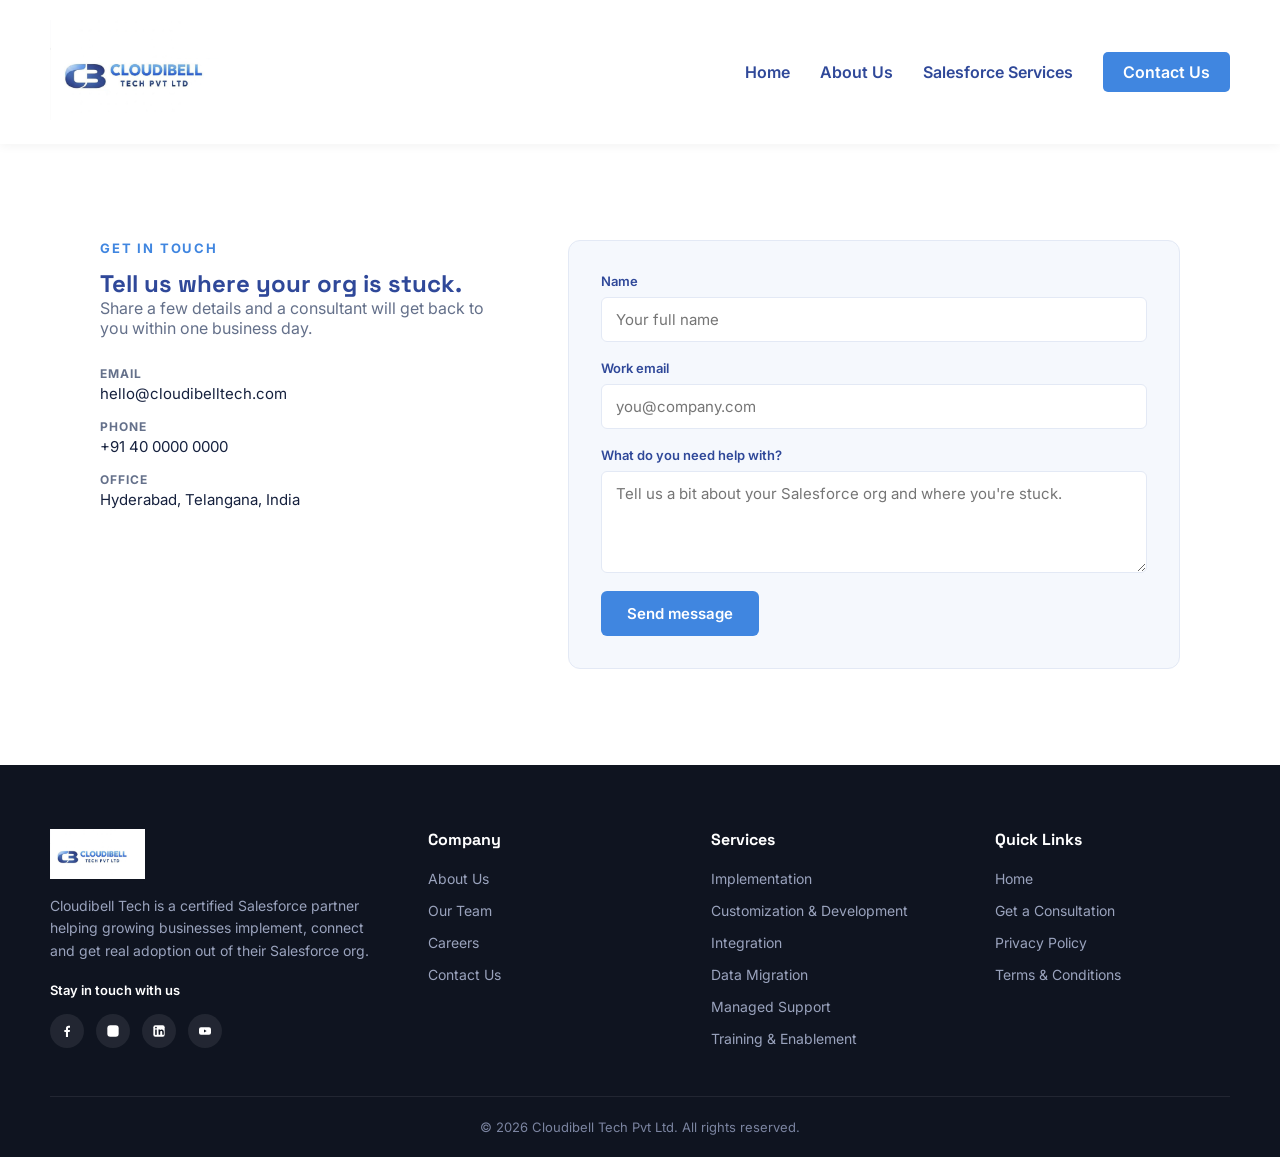
==== contact.html @ 759eb895 "update homepage and add contact page" ====
<!DOCTYPE html>
<html lang="en">
<head>
    <meta charset="UTF-8">
    <meta name="viewport" content="width=device-width, initial-scale=1.0">
    <title>Contact Us | Cloudibell Tech Pvt Ltd</title>
    <meta name="description" content="Get in touch with Cloudibell Tech's Salesforce consultants.">
    <link rel="preconnect" href="https://fonts.googleapis.com">
    <link rel="preconnect" href="https://fonts.gstatic.com" crossorigin>
    <link href="https://fonts.googleapis.com/css2?family=Space+Grotesk:wght@500;600;700&family=Inter:wght@400;500;600;700&display=swap" rel="stylesheet">
    <link rel="stylesheet" href="homepage.css">
</head>
<body>

    <!-- Navigation Bar -->
    <header class="navbar">
        <div class="logo-container">
            <a href="index.html"><img src="assessts/cloudbelllogo.jpg" alt="Cloudibell Tech Logo" class="logo"></a>
        </div>

        <nav>
            <ul class="nav-links">
                <li><a href="index.html#home">Home</a></li>
                <li><a href="index.html#about">About Us</a></li>
                <li><a href="index.html#services">Salesforce Services</a></li>
                <li><a href="contact.html" class="btn-primary">Contact Us</a></li>
            </ul>
        </nav>
    </header>

    <!-- Contact -->
    <section class="contact-page">
        <div class="contact-info">
            <p class="eyebrow">Get in touch</p>
            <h2>Tell us where your org is stuck.</h2>
            <p class="contact-sub">Share a few details and a consultant will get back to you within one business day.</p>

            <ul class="contact-details">
                <li><span>Email</span>hello@cloudibelltech.com</li>
                <li><span>Phone</span>+91 40 0000 0000</li>
                <li><span>Office</span>Hyderabad, Telangana, India</li>
            </ul>
        </div>

        <form class="contact-form">
            <label>
                Name
                <input type="text" name="name" placeholder="Your full name" required>
            </label>
            <label>
                Work email
                <input type="email" name="email" placeholder="you@company.com" required>
            </label>
            <label>
                What do you need help with?
                <textarea name="message" rows="4" placeholder="Tell us a bit about your Salesforce org and where you're stuck."></textarea>
            </label>
            <button type="submit" class="btn btn-solid">Send message</button>
        </form>
    </section>

    <!-- Footer -->
    <footer class="site-footer">
        <div class="footer-top">
            <div class="footer-brand">
                <img src="assessts/cloudbelllogo.jpg" alt="Cloudibell Tech Logo" class="logo logo--footer">
                <p class="footer-tagline">Cloudibell Tech is a certified Salesforce partner helping growing
                    businesses implement, connect and get real adoption out of their Salesforce org.</p>
                <p class="footer-stay">Stay in touch with us</p>
                <div class="footer-social">
                    <a href="#" aria-label="Facebook">
                        <svg viewBox="0 0 24 24"><path d="M13.5 21v-7.5h2.5l.5-3h-3V8.5c0-.9.25-1.5 1.55-1.5H16.5V4.3c-.28-.04-1.2-.12-2.28-.12-2.26 0-3.8 1.38-3.8 3.9V10.5H8v3h2.42V21h3.08z"/></svg>
                    </a>
                    <a href="#" aria-label="Instagram">
                        <svg viewBox="0 0 24 24"><rect x="3.5" y="3.5" width="17" height="17" rx="4.5"/><circle cx="12" cy="12" r="3.6" fill="none" stroke="currentColor" stroke-width="1.4"/><circle cx="17.1" cy="6.9" r="1.1"/></svg>
                    </a>
                    <a href="#" aria-label="LinkedIn">
                        <svg viewBox="0 0 24 24"><rect x="3.5" y="3.5" width="17" height="17" rx="3"/><rect x="6.3" y="9.8" width="2.3" height="8" fill="#0F1420"/><circle cx="7.45" cy="6.9" r="1.35" fill="#0F1420"/><path d="M11.2 9.8h2.2v1.2c.5-.8 1.4-1.4 2.7-1.4 2 0 3.1 1.3 3.1 3.7v4.5h-2.3v-4c0-1.1-.4-1.9-1.5-1.9-1 0-1.6.7-1.6 1.9v4h-2.3z" fill="#0F1420"/></svg>
                    </a>
                    <a href="#" aria-label="YouTube">
                        <svg viewBox="0 0 24 24"><rect x="3" y="6.5" width="18" height="11" rx="3"/><path d="M10.5 9.8v4.4l4-2.2z" fill="#0F1420"/></svg>
                    </a>
                </div>
            </div>

            <div class="footer-col">
                <h4>Company</h4>
                <ul>
                    <li><a href="index.html#about">About Us</a></li>
                    <li><a href="index.html#team">Our Team</a></li>
                    <li><a href="contact.html">Careers</a></li>
                    <li><a href="contact.html">Contact Us</a></li>
                </ul>
            </div>

            <div class="footer-col">
                <h4>Services</h4>
                <ul>
                    <li><a href="index.html#services">Implementation</a></li>
                    <li><a href="index.html#services">Customization &amp; Development</a></li>
                    <li><a href="index.html#services">Integration</a></li>
                    <li><a href="index.html#services">Data Migration</a></li>
                    <li><a href="index.html#services">Managed Support</a></li>
                    <li><a href="index.html#services">Training &amp; Enablement</a></li>
                </ul>
            </div>

            <div class="footer-col">
                <h4>Quick Links</h4>
                <ul>
                    <li><a href="index.html#home">Home</a></li>
                    <li><a href="contact.html">Get a Consultation</a></li>
                    <li><a href="#">Privacy Policy</a></li>
                    <li><a href="#">Terms &amp; Conditions</a></li>
                </ul>
            </div>
        </div>

        <div class="footer-bottom">
            <p class="footer-copy">&copy; 2026 Cloudibell Tech Pvt Ltd. All rights reserved.</p>
        </div>
    </footer>

</body>
</html>
---- homepage.css ----
/* =========================================================
   Cloudibell Tech — Design tokens
   ========================================================= */
:root {
    --navy: #2F4899;      /* primary / headings */
    --sky: #4086E0;       /* accent / CTAs */
    --ink: #16213E;       /* body text */
    --slate: #64708A;     /* secondary text */
    --cloud: #F5F8FD;     /* alt section background */
    --gold: #F2A93B;      /* sparing warm accent (the "bell") */
    --line: #E3E9F5;      /* hairlines / borders */

    --font-display: 'Space Grotesk', 'Segoe UI', Roboto, Helvetica, Arial, sans-serif;
    --font-body: 'Inter', 'Segoe UI', Roboto, Helvetica, Arial, sans-serif;
}

/* --- Global Styles --- */
* {
    margin: 0;
    padding: 0;
    box-sizing: border-box;
    font-family: var(--font-body);
}

html {
    scroll-behavior: smooth;
}

body {
    background-color: #FFFFFF;
    color: var(--ink);
}

h1, h2, h3 {
    font-family: var(--font-display);
    color: var(--navy);
    line-height: 1.15;
}

a {
    color: inherit;
}

section {
    padding: 96px 50px;
}

.eyebrow {
    font-family: var(--font-body);
    font-size: 13px;
    font-weight: 700;
    letter-spacing: 0.14em;
    text-transform: uppercase;
    color: var(--sky);
    margin-bottom: 14px;
}

.section-head {
    max-width: 640px;
    margin: 0 auto 56px;
    text-align: center;
}

.section-head h2 {
    font-size: 34px;
}

/* --- Buttons --- */
.btn {
    display: inline-flex;
    align-items: center;
    justify-content: center;
    padding: 13px 26px;
    border-radius: 6px;
    font-weight: 600;
    font-size: 15px;
    text-decoration: none;
    transition: background-color 0.3s ease, color 0.3s ease, border-color 0.3s ease, transform 0.2s ease;
}

.btn-solid {
    background-color: var(--sky);
    color: #FFFFFF;
    border: 1px solid var(--sky);
}

.btn-solid:hover {
    background-color: var(--navy);
    border-color: var(--navy);
    transform: translateY(-1px);
}

.btn-outline {
    background-color: transparent;
    color: var(--navy);
    border: 1px solid var(--line);
}

.btn-outline:hover {
    border-color: var(--navy);
    transform: translateY(-1px);
}

/* --- Navigation Bar --- */
.navbar {
    display: flex;
    justify-content: space-between;
    align-items: center;
    padding: 20px 50px;
    background-color: #FFFFFF;
    box-shadow: 0 2px 10px rgba(0, 0, 0, 0.05); /* Soft shadow for depth */
    position: sticky;
    top: 0;
    z-index: 20;
}

.logo {
    height: 100px; /* Adjust based on your preference */
    width: auto;
}

.nav-links {
    list-style: none;
    display: flex;
    align-items: center;
    gap: 30px;
}

.nav-links li a {
    text-decoration: none;
    color: #2F4899; /* Deep Navy Blue from logo */
    font-weight: 600;
    font-size: 16px;
    transition: color 0.3s ease;
}

.nav-links li a:hover {
    color: #4086E0; /* Vibrant Sky Blue on hover */
}

/* --- Call to Action Button --- */
.nav-links li a.btn-primary {
    background-color: #4086E0; /* Vibrant Sky Blue */
    color: #FFFFFF;
    padding: 10px 20px;
    border-radius: 5px;
    transition: background-color 0.3s ease;
}

.nav-links li a.btn-primary:hover {
    background-color: #2F4899; /* Deep Navy Blue on hover */
    color: #FFFFFF;
}

/* =========================================================
   Hero
   ========================================================= */
.hero {
    display: grid;
    grid-template-columns: 1.1fr 0.9fr;
    align-items: center;
    gap: 40px;
    padding: 88px 50px 100px;
    background: linear-gradient(180deg, var(--cloud) 0%, #FFFFFF 100%);
}

.hero-copy h1 {
    font-size: 46px;
    max-width: 620px;
    margin-bottom: 20px;
}

.hero-copy h1 span {
    color: var(--sky);
}

.hero-sub {
    color: var(--slate);
    font-size: 17px;
    max-width: 520px;
    margin-bottom: 32px;
}

.hero-actions {
    display: flex;
    gap: 16px;
    margin-bottom: 52px;
}

.hero-stats {
    display: flex;
    gap: 40px;
}

.hero-stats dt {
    font-family: var(--font-display);
    font-size: 26px;
    font-weight: 700;
    color: var(--navy);
}

.hero-stats dd {
    font-size: 13px;
    color: var(--slate);
    margin-top: 2px;
}

/* --- Orbit signature graphic --- */
.hero-visual {
    display: flex;
    justify-content: center;
}

.orbit-svg {
    width: 100%;
    max-width: 440px;
    height: auto;
}

.orbit-ring {
    fill: none;
    stroke: var(--line);
    stroke-width: 1.5;
    stroke-dasharray: 4 6;
}

.orbit-ring--inner {
    stroke: var(--line);
}

.orbit-spin {
    transform-origin: 230px 230px;
    animation: orbit-rotate 40s linear infinite;
}

.orbit-node circle {
    fill: #FFFFFF;
    stroke: var(--sky);
    stroke-width: 2;
}

.orbit-node text {
    font-family: var(--font-body);
    font-size: 11px;
    font-weight: 600;
    fill: var(--navy);
    text-anchor: middle;
    /* keep labels upright while the group orbits */
    animation: orbit-counter-rotate 40s linear infinite;
    transform-box: fill-box;
    transform-origin: center;
}

.orbit-core circle {
    fill: var(--navy);
}

.orbit-core text {
    font-family: var(--font-display);
    font-size: 15px;
    font-weight: 600;
    fill: #FFFFFF;
    text-anchor: middle;
}

@keyframes orbit-rotate {
    from { transform: rotate(0deg); }
    to { transform: rotate(360deg); }
}

@keyframes orbit-counter-rotate {
    from { transform: rotate(0deg); }
    to { transform: rotate(-360deg); }
}

@media (prefers-reduced-motion: reduce) {
    .orbit-spin,
    .orbit-node text {
        animation: none;
    }
}

/* =========================================================
   About
   ========================================================= */
.about-grid {
    display: grid;
    grid-template-columns: 0.9fr 1.1fr;
    gap: 60px;
    align-items: start;
    max-width: 1180px;
    margin: 0 auto;
}

.about-lede {
    font-size: 18px;
    color: var(--ink);
    line-height: 1.6;
}

.about-cards {
    display: grid;
    gap: 24px;
}

.about-card {
    padding: 24px;
    border: 1px solid var(--line);
    border-radius: 10px;
    background-color: var(--cloud);
}

.about-card-mark {
    display: inline-block;
    font-family: var(--font-display);
    font-size: 13px;
    font-weight: 700;
    color: var(--gold);
    margin-bottom: 10px;
}

.about-card h3 {
    font-size: 18px;
    margin-bottom: 8px;
}

.about-card p {
    color: var(--slate);
    font-size: 14.5px;
    line-height: 1.55;
}

/* =========================================================
   Team (auto-advancing slider)
   ========================================================= */
.team-marquee {
    overflow: hidden;
    width: 100%;
    -webkit-mask-image: linear-gradient(90deg, transparent 0, #000 60px, #000 calc(100% - 60px), transparent 100%);
    mask-image: linear-gradient(90deg, transparent 0, #000 60px, #000 calc(100% - 60px), transparent 100%);
}

.team-track {
    display: flex;
    align-items: flex-end;
    gap: 24px;
    width: max-content;
    /* 5 cards per set, one discrete step every 2s = 10s per full set */
    animation: team-scroll 10s steps(5) infinite;
}

.team-marquee:hover .team-track {
    animation-play-state: paused;
}

.team-card {
    flex: 0 0 220px;
}

.team-card--lead {
    flex-basis: 260px;
}

.team-photo {
    height: 260px;
    border-radius: 14px;
    display: flex;
    align-items: center;
    justify-content: center;
    background: linear-gradient(160deg, var(--avatar-a, var(--navy)) 0%, var(--avatar-b, var(--sky)) 100%);
    color: #FFFFFF;
    font-family: var(--font-display);
    font-size: 32px;
    font-weight: 600;
    letter-spacing: 0.04em;
}

.team-card--lead .team-photo {
    height: 300px;
}

.team-caption {
    padding: 14px 4px 0;
    text-align: center;
}

.team-name {
    font-size: 15px;
    font-weight: 700;
    color: var(--navy);
}

.team-role {
    font-size: 13px;
    color: var(--slate);
    margin-top: 2px;
}

@keyframes team-scroll {
    from { transform: translateX(0); }
    to { transform: translateX(calc(-50% - 12px)); }
}

@media (prefers-reduced-motion: reduce) {
    .team-track {
        animation: none;
        flex-wrap: wrap;
        width: 100%;
        justify-content: center;
    }

    .team-marquee {
        -webkit-mask-image: none;
        mask-image: none;
    }
}

/* =========================================================
   Services
   ========================================================= */
.services {
    background-color: var(--cloud);
}

.services-marquee {
    overflow: hidden;
    width: 100%;
    /* fade the edges so cards don't feel like they're cut off mid-scroll */
    -webkit-mask-image: linear-gradient(90deg, transparent 0, #000 60px, #000 calc(100% - 60px), transparent 100%);
    mask-image: linear-gradient(90deg, transparent 0, #000 60px, #000 calc(100% - 60px), transparent 100%);
}

.services-track {
    display: flex;
    gap: 24px;
    width: max-content;
    animation: services-scroll 32s linear infinite;
}

.services-marquee:hover .services-track {
    animation-play-state: paused;
}

.service-card {
    flex: 0 0 320px;
    background-color: #FFFFFF;
    border: 1px solid var(--line);
    border-radius: 10px;
    padding: 28px;
    transition: border-color 0.25s ease, transform 0.25s ease;
}

.service-card:hover {
    border-color: var(--sky);
    transform: translateY(-3px);
}

.service-card h3 {
    font-size: 18px;
    margin-bottom: 10px;
}

.service-card p {
    color: var(--slate);
    font-size: 14.5px;
    line-height: 1.55;
}

@keyframes services-scroll {
    /* the track holds two identical sets of cards, so starting shifted by
       exactly one set's width and animating to 0 loops seamlessly while
       the cards visibly travel left to right */
    from { transform: translateX(calc(-50% - 12px)); }
    to { transform: translateX(0); }
}

@media (prefers-reduced-motion: reduce) {
    .services-track {
        animation: none;
        flex-wrap: wrap;
        width: 100%;
    }

    .services-marquee {
        -webkit-mask-image: none;
        mask-image: none;
    }
}

/* =========================================================
   Contact CTA band (homepage teaser)
   ========================================================= */
.contact-band {
    max-width: 640px;
    margin: 0 auto;
    text-align: center;
}

.contact-band-sub {
    color: var(--slate);
    margin-bottom: 28px;
}

/* =========================================================
   Contact page layout
   ========================================================= */
.contact-page {
    display: grid;
    grid-template-columns: 0.8fr 1.2fr;
    gap: 60px;
    max-width: 1180px;
    margin: 0 auto;
}

.contact-sub {
    color: var(--slate);
    margin-bottom: 28px;
    max-width: 400px;
}

.contact-details {
    list-style: none;
    display: grid;
    gap: 16px;
}

.contact-details li {
    font-size: 15px;
    color: var(--ink);
}

.contact-details li span {
    display: block;
    font-size: 12px;
    font-weight: 700;
    letter-spacing: 0.08em;
    text-transform: uppercase;
    color: var(--slate);
    margin-bottom: 3px;
}

.contact-form {
    display: grid;
    gap: 18px;
    padding: 32px;
    border: 1px solid var(--line);
    border-radius: 12px;
    background-color: var(--cloud);
}

.contact-form label {
    display: grid;
    gap: 8px;
    font-size: 13px;
    font-weight: 600;
    color: var(--navy);
}

.contact-form input,
.contact-form textarea {
    font-family: var(--font-body);
    font-size: 15px;
    padding: 12px 14px;
    border: 1px solid var(--line);
    border-radius: 6px;
    background-color: #FFFFFF;
    color: var(--ink);
    resize: vertical;
}

.contact-form input:focus,
.contact-form textarea:focus {
    outline: 2px solid var(--sky);
    outline-offset: 1px;
    border-color: var(--sky);
}

.contact-form button {
    justify-self: start;
    border: none;
    cursor: pointer;
}

/* =========================================================
   Footer
   ========================================================= */
.site-footer {
    background-color: #0F1420;
    color: #C4CBDC;
    padding: 64px 50px 0;
}

.footer-top {
    display: grid;
    grid-template-columns: 1.4fr 1fr 1fr 1fr;
    gap: 48px;
    max-width: 1280px;
    margin: 0 auto;
    padding-bottom: 48px;
}

.footer-brand {
    display: flex;
    flex-direction: column;
    align-items: flex-start;
    gap: 16px;
}

.logo--footer {
    height: 50px;
    width: auto;
}

.footer-tagline {
    font-size: 14px;
    line-height: 1.6;
    color: #9AA3BD;
    max-width: 320px;
}

.footer-stay {
    font-size: 13px;
    font-weight: 600;
    color: #FFFFFF;
    margin-top: 4px;
}

.footer-social {
    display: flex;
    gap: 12px;
}

.footer-social a {
    display: flex;
    align-items: center;
    justify-content: center;
    width: 34px;
    height: 34px;
    border-radius: 50%;
    background-color: rgba(255, 255, 255, 0.08);
    color: #FFFFFF;
    transition: background-color 0.25s ease, transform 0.25s ease;
}

.footer-social a:hover {
    background-color: var(--sky);
    transform: translateY(-2px);
}

.footer-social svg {
    width: 16px;
    height: 16px;
    fill: currentColor;
}

.footer-col h4 {
    font-family: var(--font-display);
    color: #FFFFFF;
    font-size: 16px;
    margin-bottom: 18px;
}

.footer-col ul {
    list-style: none;
    display: grid;
    gap: 12px;
}

.footer-col a {
    text-decoration: none;
    color: #9AA3BD;
    font-size: 14px;
    transition: color 0.25s ease;
}

.footer-col a:hover {
    color: var(--sky);
}

.footer-bottom {
    border-top: 1px solid rgba(255, 255, 255, 0.08);
    padding: 22px 0;
    text-align: center;
}

.footer-copy {
    color: #7B84A0;
    font-size: 13px;
}

/* =========================================================
   Responsive
   ========================================================= */
@media (max-width: 960px) {
    .hero {
        grid-template-columns: 1fr;
        text-align: center;
        padding: 56px 24px 72px;
    }

    .hero-copy h1,
    .hero-sub {
        margin-left: auto;
        margin-right: auto;
    }

    .hero-actions,
    .hero-stats {
        justify-content: center;
    }

    .about-grid,
    .contact-page {
        grid-template-columns: 1fr;
    }

    .services-grid {
        grid-template-columns: repeat(2, 1fr);
    }

    section {
        padding: 64px 24px;
    }
}

@media (max-width: 640px) {
    .navbar {
        padding: 16px 20px;
        flex-wrap: wrap;
        gap: 12px;
    }

    .nav-links {
        gap: 16px;
        flex-wrap: wrap;
        justify-content: center;
    }

    .hero-copy h1 {
        font-size: 32px;
    }

    .hero-actions {
        flex-direction: column;
        width: 100%;
    }

    .hero-stats {
        gap: 24px;
        flex-wrap: wrap;
    }

    .services-grid {
        grid-template-columns: 1fr;
    }

    .footer-top {
        grid-template-columns: 1fr;
        text-align: center;
    }

    .footer-brand {
        align-items: center;
    }

    .footer-tagline {
        max-width: none;
    }
}

@media (max-width: 900px) and (min-width: 641px) {
    .footer-top {
        grid-template-columns: 1fr 1fr;
    }
}
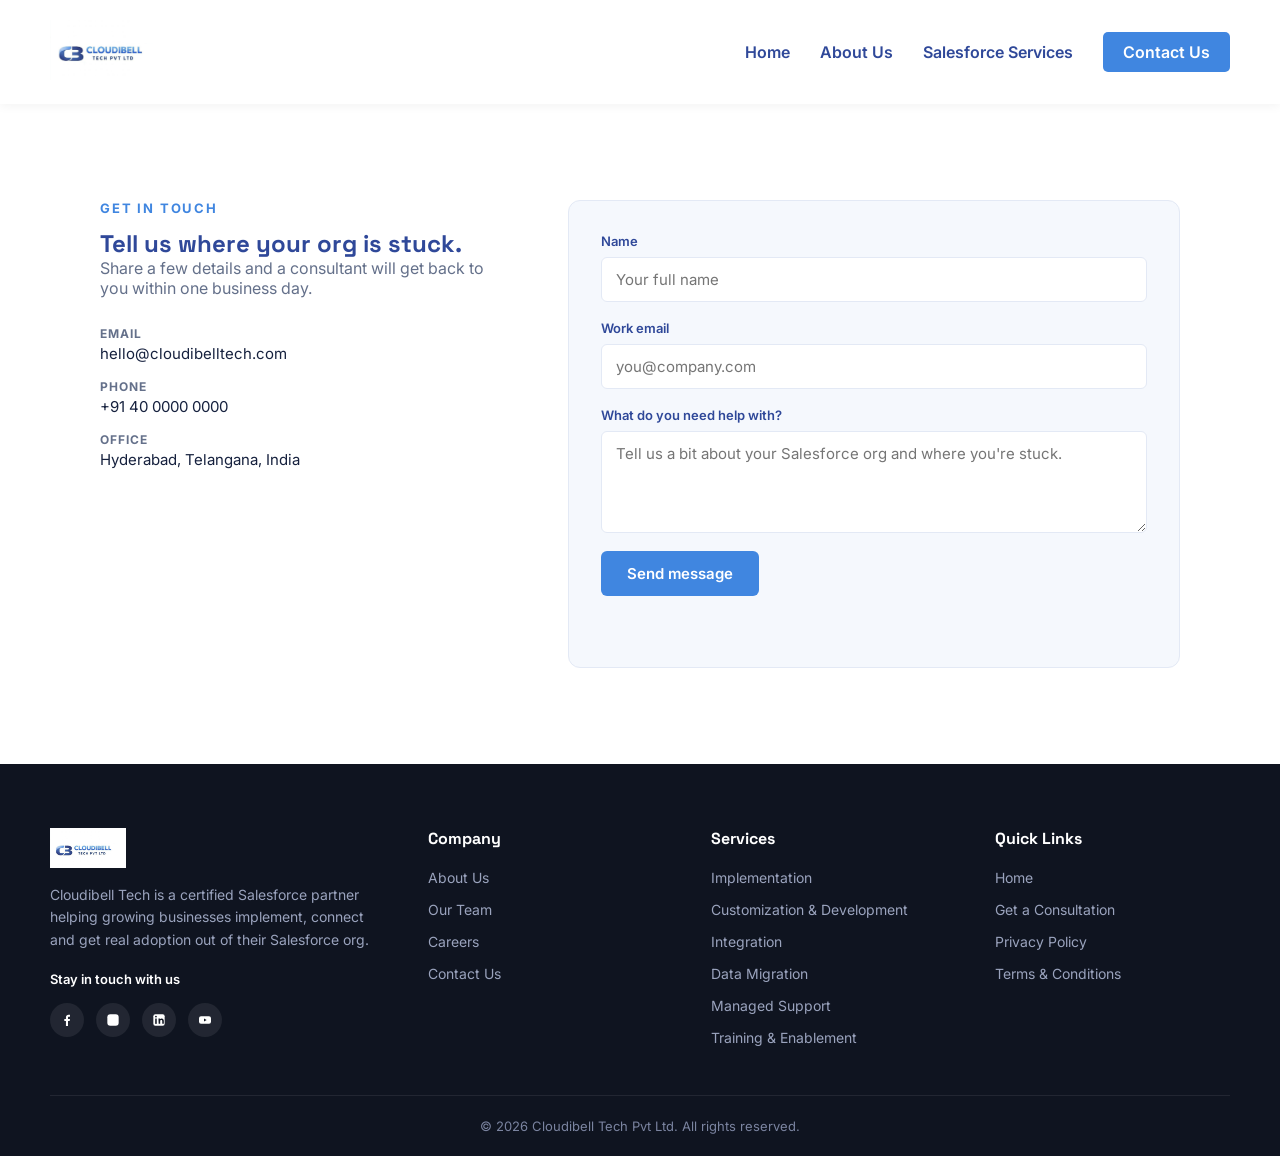
==== commit 8614a13d: "contact page updated" ====
--- a/contact.html
+++ b/contact.html
@@ -9,6 +9,7 @@
     <link rel="preconnect" href="https://fonts.gstatic.com" crossorigin>
     <link href="https://fonts.googleapis.com/css2?family=Space+Grotesk:wght@500;600;700&family=Inter:wght@400;500;600;700&display=swap" rel="stylesheet">
     <link rel="stylesheet" href="homepage.css">
+    <link rel="stylesheet" href="contact.css">
 </head>
 <body>
 
@@ -42,21 +43,34 @@
             </ul>
         </div>
 
-        <form class="contact-form">
-            <label>
-                Name
-                <input type="text" name="name" placeholder="Your full name" required>
-            </label>
-            <label>
-                Work email
-                <input type="email" name="email" placeholder="you@company.com" required>
-            </label>
-            <label>
-                What do you need help with?
-                <textarea name="message" rows="4" placeholder="Tell us a bit about your Salesforce org and where you're stuck."></textarea>
-            </label>
-            <button type="submit" class="btn btn-solid">Send message</button>
-        </form>
+        <form class="contact-form" id="contactForm">
+
+        <label>
+            Name
+            <input id="name" type="text" name="name"
+                placeholder="Your full name" required>
+        </label>
+
+        <label>
+            Work email
+            <input id="email" type="email" name="email"
+                placeholder="you@company.com" required>
+        </label>
+
+        <label>
+            What do you need help with?
+            <textarea id="message" name="message" rows="4"
+                placeholder="Tell us a bit about your Salesforce org and where you're stuck."
+                required></textarea>
+        </label>
+
+        <button type="submit" class="btn btn-solid">
+            Send message
+        </button>
+
+        <p class="form-status" role="status" aria-live="polite"></p>
+
+    </form>
     </section>
 
     <!-- Footer -->
@@ -121,5 +135,7 @@
         </div>
     </footer>
 
+    <script type="module" src="firebase.js"></script>
+    <script src="contact.js"></script>
 </body>
 </html>
--- a/homepage.css
+++ b/homepage.css
@@ -115,7 +115,7 @@
 }
 
 .logo {
-    height: 100px; /* Adjust based on your preference */
+    height: 60px; /* Adjust based on your preference */
     width: auto;
 }
 
@@ -331,87 +331,157 @@
 }
 
 /* =========================================================
-   Team (auto-advancing slider)
+   TEAM — premium step carousel
    ========================================================= */
+.team {
+    background-color: #FFFFFF;
+}
+
 .team-marquee {
+    position: relative;
     overflow: hidden;
     width: 100%;
-    -webkit-mask-image: linear-gradient(90deg, transparent 0, #000 60px, #000 calc(100% - 60px), transparent 100%);
-    mask-image: linear-gradient(90deg, transparent 0, #000 60px, #000 calc(100% - 60px), transparent 100%);
+    margin-top: 40px;
+    -webkit-mask-image: linear-gradient(90deg, transparent 0, #000 10%, #000 90%, transparent 100%);
+    mask-image: linear-gradient(90deg, transparent 0, #000 10%, #000 90%, transparent 100%);
 }
 
 .team-track {
     display: flex;
-    align-items: flex-end;
-    gap: 24px;
+    align-items: flex-start;
+    gap: 28px;
     width: max-content;
-    /* 5 cards per set, one discrete step every 2s = 10s per full set */
-    animation: team-scroll 10s steps(5) infinite;
-}
-
-.team-marquee:hover .team-track {
-    animation-play-state: paused;
+    will-change: transform;
 }
 
 .team-card {
-    flex: 0 0 220px;
-}
-
-.team-card--lead {
-    flex-basis: 260px;
+    width: 220px;
+    min-height: 430px;
+    height: auto;
+    flex-shrink: 0;
+    opacity: 0.35;
+    transform: scale(0.88);
+    transition: opacity 0.35s ease, transform 0.35s ease;
+}
+
+.team-card.active {
+    opacity: 1;
+    transform: scale(1.08);
 }
 
 .team-photo {
-    height: 260px;
-    border-radius: 14px;
-    display: flex;
-    align-items: center;
-    justify-content: center;
-    background: linear-gradient(160deg, var(--avatar-a, var(--navy)) 0%, var(--avatar-b, var(--sky)) 100%);
-    color: #FFFFFF;
+    width: 220px;
+    height: 270px;
+    overflow: hidden;
+    border-radius: 16px;
+    background-color: var(--cloud);
+    box-shadow: 0 4px 14px rgba(22, 33, 62, 0.06);
+    transition: box-shadow 0.35s ease;
+}
+
+.team-card.active .team-photo {
+    box-shadow: 0 18px 36px rgba(47, 72, 153, 0.22);
+}
+
+.team-photo img {
+    width: 100%;
+    height: 100%;
+    object-fit: cover;
+    display: block;
+}
+
+.team-caption {
+    margin-top: 16px;
+    text-align: center;
+    min-height: 48px;
+    opacity: 0;
+    visibility: hidden;
+    transform: translateY(8px);
+    transition: opacity 0.3s ease, transform 0.3s ease, visibility 0s linear 0.3s;
+}
+
+.team-card.active .team-caption {
+    opacity: 1;
+    visibility: visible;
+    transform: translateY(0);
+    transition: opacity 0.3s ease, transform 0.3s ease, visibility 0s;
+}
+
+.team-caption h3 {
     font-family: var(--font-display);
-    font-size: 32px;
-    font-weight: 600;
-    letter-spacing: 0.04em;
-}
-
-.team-card--lead .team-photo {
-    height: 300px;
-}
-
-.team-caption {
-    padding: 14px 4px 0;
-    text-align: center;
-}
-
-.team-name {
-    font-size: 15px;
-    font-weight: 700;
+    font-size: 17px;
     color: var(--navy);
-}
-
-.team-role {
-    font-size: 13px;
+    margin-bottom: 4px;
+}
+
+.team-caption p {
+    font-size: 13.5px;
     color: var(--slate);
-    margin-top: 2px;
-}
-
-@keyframes team-scroll {
-    from { transform: translateX(0); }
-    to { transform: translateX(calc(-50% - 12px)); }
+}
+
+.team-marquee:hover {
+    cursor: pointer;
+}
+
+/* Responsive */
+@media (max-width: 992px) {
+    .team-card,
+    .team-photo {
+        width: 190px;
+    }
+    .team-photo {
+        height: 235px;
+    }
+}
+
+@media (max-width: 768px) {
+    .team-card,
+    .team-photo {
+        width: 160px;
+    }
+    .team-photo {
+        height: 200px;
+    }
+    .team-caption h3 {
+        font-size: 15px;
+    }
+    .team-caption p {
+        font-size: 12px;
+    }
+}
+
+@media (max-width: 480px) {
+    .team-card,
+    .team-photo {
+        width: 140px;
+    }
+    .team-photo {
+        height: 180px;
+    }
 }
 
 @media (prefers-reduced-motion: reduce) {
     .team-track {
-        animation: none;
         flex-wrap: wrap;
         width: 100%;
         justify-content: center;
-    }
-
+        transform: none !important;
+    }
+    .team-card {
+        opacity: 1;
+        transform: none !important;
+    }
+    .team-caption {
+        opacity: 1;
+        visibility: visible;
+        transform: none;
+    }
     .team-marquee {
         -webkit-mask-image: none;
         mask-image: none;
+    }
+    .team-card[aria-hidden="true"] {
+        display: none;
     }
 }
 
@@ -607,7 +677,7 @@
 }
 
 .logo--footer {
-    height: 50px;
+    height: 40px;
     width: auto;
 }
 
--- a/contact.css
+++ b/contact.css
@@ -0,0 +1,24 @@
+/* =========================================================
+   Cloudibell Tech — Contact form status message
+   Append to homepage.css, or link as a separate stylesheet
+   after homepage.css on contact.html.
+   ========================================================= */
+
+.form-status {
+  font-size: 14px;
+  line-height: 1.5;
+  min-height: 1.5em;
+}
+
+.form-status--success {
+  color: #0F6E56;
+}
+
+.form-status--error {
+  color: #993C1D;
+}
+
+.contact-form button[type="submit"]:disabled {
+  opacity: 0.6;
+  cursor: not-allowed;
+}
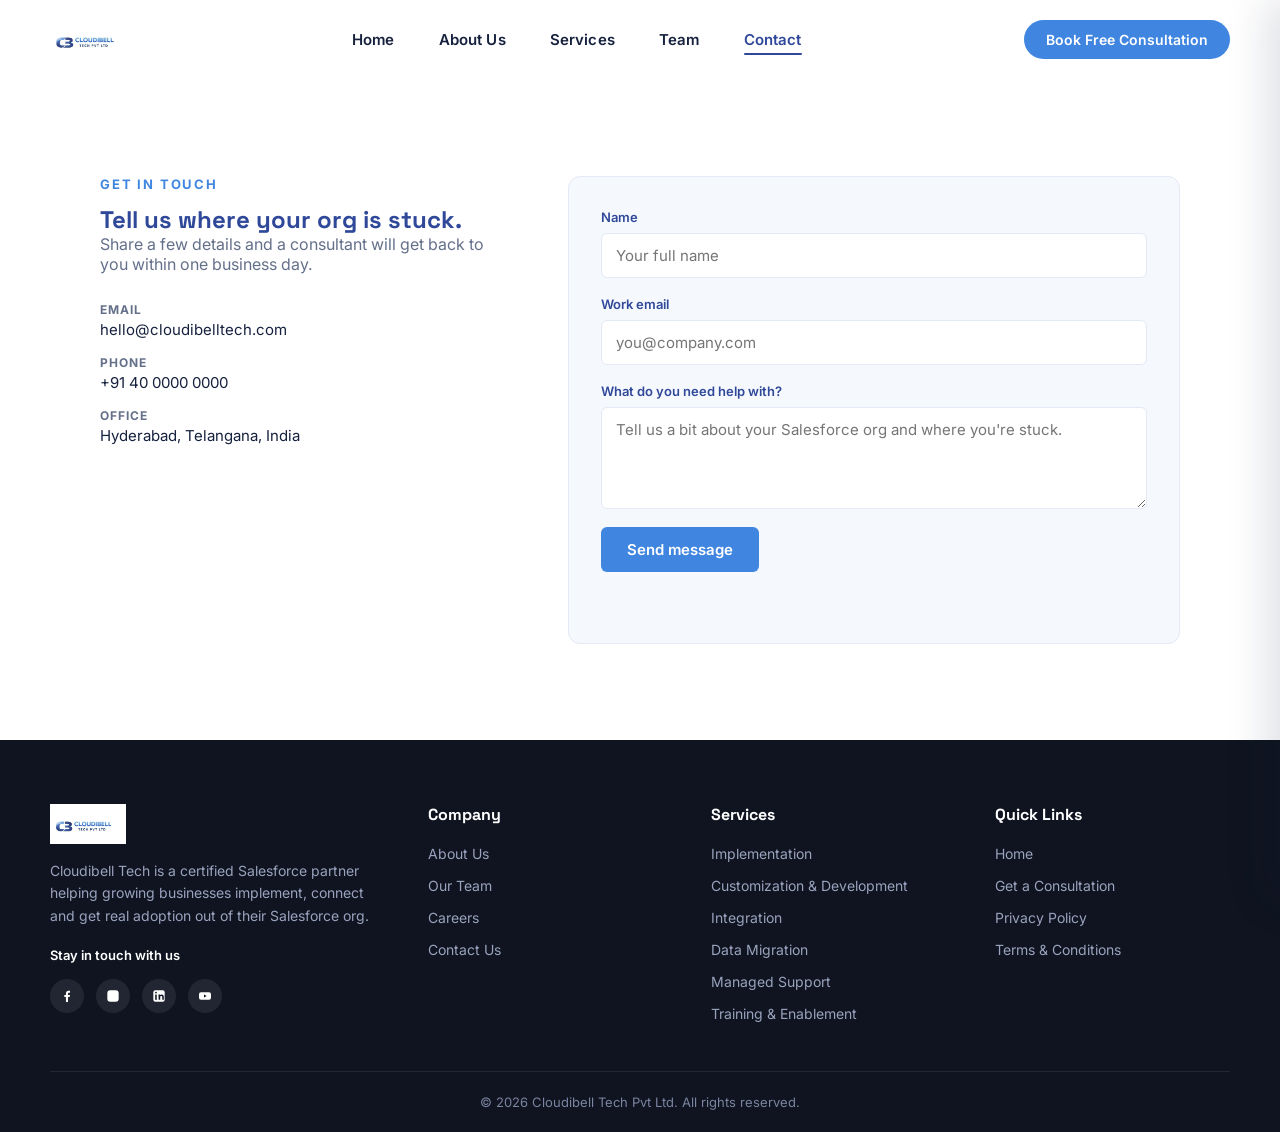
==== commit bcbe11f4: "change style for mobile view" ====
--- a/contact.html
+++ b/contact.html
@@ -9,24 +9,47 @@
     <link rel="preconnect" href="https://fonts.gstatic.com" crossorigin>
     <link href="https://fonts.googleapis.com/css2?family=Space+Grotesk:wght@500;600;700&family=Inter:wght@400;500;600;700&display=swap" rel="stylesheet">
     <link rel="stylesheet" href="homepage.css">
+    <link rel="stylesheet" href="navbar.css">
     <link rel="stylesheet" href="contact.css">
 </head>
 <body>
 
     <!-- Navigation Bar -->
-    <header class="navbar">
-        <div class="logo-container">
-            <a href="index.html"><img src="assessts/cloudbelllogo.jpg" alt="Cloudibell Tech Logo" class="logo"></a>
+    <header class="navbar" id="navbar">
+        <div class="nav-container">
+            <a href="index.html#home" class="nav-logo">
+                <img src="assessts/cloudbelllogo.jpg" alt="Cloudibell Tech Logo" class="nav-logo-img">
+            </a>
+
+            <nav class="nav-links" aria-label="Primary">
+                <a href="index.html#home" class="nav-link">Home</a>
+                <a href="index.html#about" class="nav-link">About Us</a>
+                <a href="index.html#services" class="nav-link">Services</a>
+                <a href="index.html#team" class="nav-link">Team</a>
+                <a href="contact.html" class="nav-link">Contact</a>
+            </nav>
+
+            <a href="contact.html" class="nav-cta">Book Free Consultation</a>
+
+            <button type="button" class="nav-toggle" id="navToggle" aria-label="Open menu" aria-expanded="false" aria-controls="mobileMenu">
+                <span class="nav-toggle-bar"></span>
+                <span class="nav-toggle-bar"></span>
+                <span class="nav-toggle-bar"></span>
+            </button>
         </div>
 
-        <nav>
-            <ul class="nav-links">
-                <li><a href="index.html#home">Home</a></li>
-                <li><a href="index.html#about">About Us</a></li>
-                <li><a href="index.html#services">Salesforce Services</a></li>
-                <li><a href="contact.html" class="btn-primary">Contact Us</a></li>
-            </ul>
-        </nav>
+        <div class="nav-overlay" id="navOverlay"></div>
+
+        <div class="mobile-menu" id="mobileMenu">
+            <nav class="mobile-menu-links" aria-label="Mobile">
+                <a href="index.html#home" class="mobile-link">Home</a>
+                <a href="index.html#about" class="mobile-link">About Us</a>
+                <a href="index.html#services" class="mobile-link">Services</a>
+                <a href="index.html#team" class="mobile-link">Team</a>
+                <a href="contact.html" class="mobile-link">Contact</a>
+            </nav>
+            <a href="contact.html" class="mobile-cta">Book Free Consultation</a>
+        </div>
     </header>
 
     <!-- Contact -->
@@ -135,6 +158,7 @@
         </div>
     </footer>
 
+    <script src="navbar.js" defer></script>
     <script type="module" src="firebase.js"></script>
     <script src="contact.js"></script>
 </body>
--- a/homepage.css
+++ b/homepage.css
@@ -24,11 +24,18 @@
 
 html {
     scroll-behavior: smooth;
+    overflow-x: hidden;
 }
 
 body {
     background-color: #FFFFFF;
     color: var(--ink);
+    overflow-x: hidden;
+}
+
+img {
+    max-width: 100%;
+    height: auto;
 }
 
 h1, h2, h3 {
@@ -101,56 +108,7 @@
     transform: translateY(-1px);
 }
 
-/* --- Navigation Bar --- */
-.navbar {
-    display: flex;
-    justify-content: space-between;
-    align-items: center;
-    padding: 20px 50px;
-    background-color: #FFFFFF;
-    box-shadow: 0 2px 10px rgba(0, 0, 0, 0.05); /* Soft shadow for depth */
-    position: sticky;
-    top: 0;
-    z-index: 20;
-}
-
-.logo {
-    height: 60px; /* Adjust based on your preference */
-    width: auto;
-}
-
-.nav-links {
-    list-style: none;
-    display: flex;
-    align-items: center;
-    gap: 30px;
-}
-
-.nav-links li a {
-    text-decoration: none;
-    color: #2F4899; /* Deep Navy Blue from logo */
-    font-weight: 600;
-    font-size: 16px;
-    transition: color 0.3s ease;
-}
-
-.nav-links li a:hover {
-    color: #4086E0; /* Vibrant Sky Blue on hover */
-}
-
-/* --- Call to Action Button --- */
-.nav-links li a.btn-primary {
-    background-color: #4086E0; /* Vibrant Sky Blue */
-    color: #FFFFFF;
-    padding: 10px 20px;
-    border-radius: 5px;
-    transition: background-color 0.3s ease;
-}
-
-.nav-links li a.btn-primary:hover {
-    background-color: #2F4899; /* Deep Navy Blue on hover */
-    color: #FFFFFF;
-}
+/* Navigation Bar styles now live in navbar.css (redesigned nav component) */
 
 /* =========================================================
    Hero
@@ -557,6 +515,33 @@
     }
 }
 
+@media (max-width: 768px) {
+    .service-card {
+        flex-basis: 260px;
+        padding: 22px;
+    }
+
+    .services-marquee {
+        -webkit-mask-image: linear-gradient(90deg, transparent 0, #000 30px, #000 calc(100% - 30px), transparent 100%);
+        mask-image: linear-gradient(90deg, transparent 0, #000 30px, #000 calc(100% - 30px), transparent 100%);
+    }
+}
+
+@media (max-width: 480px) {
+    .service-card {
+        flex-basis: 220px;
+        padding: 18px;
+    }
+
+    .service-card h3 {
+        font-size: 16px;
+    }
+
+    .service-card p {
+        font-size: 13.5px;
+    }
+}
+
 /* =========================================================
    Contact CTA band (homepage teaser)
    ========================================================= */
@@ -794,18 +779,6 @@
 }
 
 @media (max-width: 640px) {
-    .navbar {
-        padding: 16px 20px;
-        flex-wrap: wrap;
-        gap: 12px;
-    }
-
-    .nav-links {
-        gap: 16px;
-        flex-wrap: wrap;
-        justify-content: center;
-    }
-
     .hero-copy h1 {
         font-size: 32px;
     }
@@ -838,6 +811,24 @@
     }
 }
 
+@media (max-width: 400px) {
+    .hero-copy h1 {
+        font-size: 27px;
+    }
+
+    .hero-stats {
+        gap: 18px;
+    }
+
+    .hero-stats dt {
+        font-size: 22px;
+    }
+
+    .section-head h2 {
+        font-size: 26px;
+    }
+}
+
 @media (max-width: 900px) and (min-width: 641px) {
     .footer-top {
         grid-template-columns: 1fr 1fr;
--- a/navbar.css
+++ b/navbar.css
@@ -0,0 +1,313 @@
+/* =========================================================
+   Cloudibell Tech — Navigation Bar (redesign)
+   Uses the existing design tokens defined in homepage.css
+   (--navy, --sky, --ink, --slate, --cloud, --gold, --line,
+   --font-display, --font-body). This file only styles the
+   nav; no other section is touched.
+   ========================================================= */
+
+/* ---------------------------------------------------------
+   Navbar shell
+   --------------------------------------------------------- */
+.navbar {
+    position: sticky;
+    top: 0;
+    z-index: 1000;
+    height: 80px;
+    background-color: rgba(255, 255, 255, 0.92);
+    backdrop-filter: saturate(180%) blur(10px);
+    -webkit-backdrop-filter: saturate(180%) blur(10px);
+    border-bottom: 1px solid transparent;
+    transition: box-shadow 0.3s ease, height 0.3s ease, border-color 0.3s ease;
+}
+
+.navbar.is-scrolled {
+    box-shadow: 0 8px 24px rgba(22, 33, 62, 0.08);
+    border-bottom-color: var(--line);
+}
+
+.nav-container {
+    height: 100%;
+    max-width: 1280px;
+    margin: 0 auto;
+    padding: 0 50px;
+    display: grid;
+    grid-template-columns: auto 1fr auto;
+    align-items: center;
+    gap: 24px;
+}
+
+/* ---------------------------------------------------------
+   Logo
+   --------------------------------------------------------- */
+.nav-logo {
+    grid-column: 1;
+    display: flex;
+    align-items: center;
+    line-height: 0;
+}
+
+.nav-logo-img {
+    height: 42px;
+    width: auto;
+    transition: height 0.3s ease;
+}
+
+/* ---------------------------------------------------------
+   Desktop centered links
+   --------------------------------------------------------- */
+.nav-links {
+    grid-column: 2;
+    justify-self: center;
+    display: flex;
+    align-items: center;
+    gap: 40px;
+}
+
+.nav-link {
+    position: relative;
+    text-decoration: none;
+    color: var(--ink);
+    font-weight: 600;
+    font-size: 15px;
+    letter-spacing: 0.01em;
+    padding: 8px 2px;
+    transition: color 0.25s ease;
+}
+
+.nav-link::after {
+    content: '';
+    position: absolute;
+    left: 2px;
+    right: 2px;
+    bottom: 2px;
+    height: 2px;
+    border-radius: 2px;
+    background-color: var(--sky);
+    transform: scaleX(0);
+    transform-origin: left;
+    transition: transform 0.25s ease;
+}
+
+.nav-link:hover {
+    color: var(--navy);
+}
+
+.nav-link:hover::after {
+    transform: scaleX(1);
+}
+
+.nav-link.active {
+    color: var(--navy);
+}
+
+.nav-link.active::after {
+    transform: scaleX(1);
+    background-color: var(--navy);
+}
+
+/* ---------------------------------------------------------
+   Desktop CTA
+   --------------------------------------------------------- */
+.nav-cta {
+    grid-column: 3;
+    justify-self: end;
+    display: inline-flex;
+    align-items: center;
+    justify-content: center;
+    white-space: nowrap;
+    text-decoration: none;
+    background-color: var(--sky);
+    color: #FFFFFF;
+    font-weight: 600;
+    font-size: 14px;
+    padding: 11px 22px;
+    border-radius: 999px;
+    transition: background-color 0.25s ease, transform 0.2s ease, box-shadow 0.25s ease;
+}
+
+.nav-cta:hover {
+    background-color: var(--navy);
+    transform: translateY(-1px);
+    box-shadow: 0 10px 20px rgba(47, 72, 153, 0.22);
+}
+
+/* ---------------------------------------------------------
+   Hamburger toggle (hidden on desktop)
+   --------------------------------------------------------- */
+.nav-toggle {
+    grid-column: 3;
+    justify-self: end;
+    display: none;
+    flex-direction: column;
+    align-items: center;
+    justify-content: center;
+    gap: 5px;
+    width: 42px;
+    height: 42px;
+    padding: 0;
+    border: none;
+    background: transparent;
+    cursor: pointer;
+    border-radius: 8px;
+}
+
+.nav-toggle:hover {
+    background-color: var(--cloud);
+}
+
+.nav-toggle-bar {
+    display: block;
+    width: 22px;
+    height: 2px;
+    border-radius: 2px;
+    background-color: var(--navy);
+    transition: transform 0.3s ease, opacity 0.3s ease;
+}
+
+/* morph into an X when open */
+.nav-toggle.is-active .nav-toggle-bar:nth-child(1) {
+    transform: translateY(7px) rotate(45deg);
+}
+
+.nav-toggle.is-active .nav-toggle-bar:nth-child(2) {
+    opacity: 0;
+}
+
+.nav-toggle.is-active .nav-toggle-bar:nth-child(3) {
+    transform: translateY(-7px) rotate(-45deg);
+}
+
+/* ---------------------------------------------------------
+   Mobile overlay + slide-in panel (hidden on desktop)
+   --------------------------------------------------------- */
+.nav-overlay {
+    position: fixed;
+    inset: 0;
+    background-color: rgba(15, 20, 32, 0.45);
+    opacity: 0;
+    pointer-events: none;
+    transition: opacity 0.3s ease;
+    z-index: 1001;
+}
+
+.nav-overlay.is-open {
+    opacity: 1;
+    pointer-events: auto;
+}
+
+.mobile-menu {
+    position: fixed;
+    top: 0;
+    right: 0;
+    height: 100vh;
+    width: min(340px, 84vw);
+    background-color: #FFFFFF;
+    box-shadow: -12px 0 40px rgba(22, 33, 62, 0.14);
+    transform: translateX(100%);
+    transition: transform 0.3s ease;
+    z-index: 1002;
+    display: flex;
+    flex-direction: column;
+    justify-content: space-between;
+    padding: 104px 32px 32px;
+}
+
+.mobile-menu.is-open {
+    transform: translateX(0);
+}
+
+.mobile-menu-links {
+    display: flex;
+    flex-direction: column;
+    gap: 4px;
+}
+
+.mobile-link {
+    text-decoration: none;
+    color: var(--ink);
+    font-family: var(--font-display);
+    font-weight: 600;
+    font-size: 19px;
+    padding: 14px 6px;
+    border-radius: 8px;
+    border-left: 3px solid transparent;
+    transition: color 0.2s ease, background-color 0.2s ease, border-color 0.2s ease;
+}
+
+.mobile-link:hover {
+    background-color: var(--cloud);
+    color: var(--navy);
+}
+
+.mobile-link.active {
+    color: var(--navy);
+    border-left-color: var(--sky);
+    background-color: var(--cloud);
+}
+
+.mobile-cta {
+    display: flex;
+    align-items: center;
+    justify-content: center;
+    text-decoration: none;
+    background-color: var(--sky);
+    color: #FFFFFF;
+    font-weight: 700;
+    font-size: 15px;
+    padding: 15px 20px;
+    border-radius: 10px;
+    transition: background-color 0.25s ease, transform 0.2s ease;
+}
+
+.mobile-cta:hover {
+    background-color: var(--navy);
+    transform: translateY(-1px);
+}
+
+/* body scroll lock while the mobile menu is open */
+body.nav-open {
+    overflow: hidden;
+}
+
+/* ---------------------------------------------------------
+   Breakpoints
+   Desktop:  >= 992px  (nav-links + CTA visible, no hamburger)
+   Tablet:   768px - 991px  (collapses to hamburger — the
+             centered link row + CTA button don't fit this
+             width without crowding, so it shares the mobile
+             menu treatment)
+   Mobile:   <= 767px (hamburger, larger logo, 70px bar)
+   --------------------------------------------------------- */
+@media (max-width: 991px) {
+    .nav-container {
+        padding: 0 24px;
+    }
+
+    .nav-links,
+    .nav-cta {
+        display: none;
+    }
+
+    .nav-toggle {
+        display: flex;
+    }
+}
+
+@media (max-width: 767px) {
+    .navbar {
+        height: 70px;
+    }
+
+    .nav-container {
+        padding: 0 18px;
+    }
+
+    .nav-logo-img {
+        height: 50px;
+    }
+
+    .mobile-menu {
+        padding-top: 92px;
+    }
+}
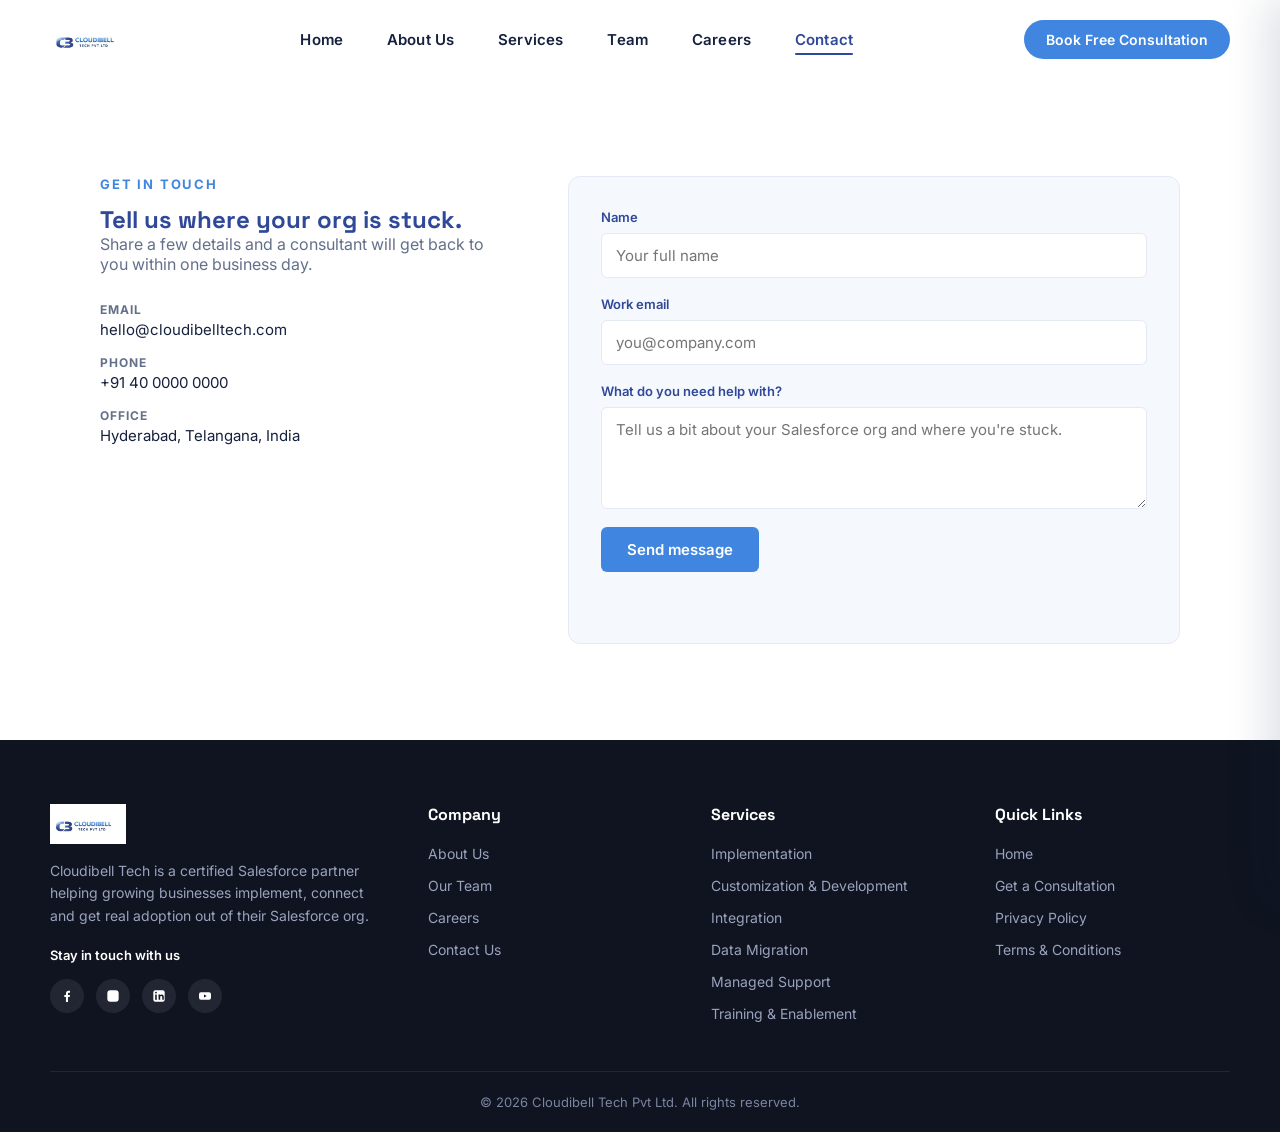
==== commit 99caa0c4: "add carrier page" ====
--- a/contact.html
+++ b/contact.html
@@ -8,9 +8,9 @@
     <link rel="preconnect" href="https://fonts.googleapis.com">
     <link rel="preconnect" href="https://fonts.gstatic.com" crossorigin>
     <link href="https://fonts.googleapis.com/css2?family=Space+Grotesk:wght@500;600;700&family=Inter:wght@400;500;600;700&display=swap" rel="stylesheet">
-    <link rel="stylesheet" href="homepage.css">
-    <link rel="stylesheet" href="navbar.css">
-    <link rel="stylesheet" href="contact.css">
+    <link rel="stylesheet" href="css/homepage.css">
+    <link rel="stylesheet" href="css/navbar.css">
+    <link rel="stylesheet" href="css/contact.css">
 </head>
 <body>
 
@@ -26,6 +26,7 @@
                 <a href="index.html#about" class="nav-link">About Us</a>
                 <a href="index.html#services" class="nav-link">Services</a>
                 <a href="index.html#team" class="nav-link">Team</a>
+                <a href="careers.html" class="nav-link">Careers</a>
                 <a href="contact.html" class="nav-link">Contact</a>
             </nav>
 
@@ -46,6 +47,7 @@
                 <a href="index.html#about" class="mobile-link">About Us</a>
                 <a href="index.html#services" class="mobile-link">Services</a>
                 <a href="index.html#team" class="mobile-link">Team</a>
+                <a href="careers.html" class="mobile-link"> Careers</a>
                 <a href="contact.html" class="mobile-link">Contact</a>
             </nav>
             <a href="contact.html" class="mobile-cta">Book Free Consultation</a>
@@ -158,8 +160,8 @@
         </div>
     </footer>
 
-    <script src="navbar.js" defer></script>
+    <script src="js/navbar.js"></script>
     <script type="module" src="firebase.js"></script>
-    <script src="contact.js"></script>
+    <script src="js/contact.js"></script>
 </body>
 </html>
--- a/css/homepage.css
+++ b/css/homepage.css
@@ -0,0 +1,836 @@
+/* =========================================================
+   Cloudibell Tech — Design tokens
+   ========================================================= */
+:root {
+    --navy: #2F4899;      /* primary / headings */
+    --sky: #4086E0;       /* accent / CTAs */
+    --ink: #16213E;       /* body text */
+    --slate: #64708A;     /* secondary text */
+    --cloud: #F5F8FD;     /* alt section background */
+    --gold: #F2A93B;      /* sparing warm accent (the "bell") */
+    --line: #E3E9F5;      /* hairlines / borders */
+
+    --font-display: 'Space Grotesk', 'Segoe UI', Roboto, Helvetica, Arial, sans-serif;
+    --font-body: 'Inter', 'Segoe UI', Roboto, Helvetica, Arial, sans-serif;
+}
+
+/* --- Global Styles --- */
+* {
+    margin: 0;
+    padding: 0;
+    box-sizing: border-box;
+    font-family: var(--font-body);
+}
+
+html {
+    scroll-behavior: smooth;
+    overflow-x: hidden;
+}
+
+body {
+    background-color: #FFFFFF;
+    color: var(--ink);
+    overflow-x: hidden;
+}
+
+img {
+    max-width: 100%;
+    height: auto;
+}
+
+h1, h2, h3 {
+    font-family: var(--font-display);
+    color: var(--navy);
+    line-height: 1.15;
+}
+
+a {
+    color: inherit;
+}
+
+section {
+    padding: 96px 50px;
+}
+
+.eyebrow {
+    font-family: var(--font-body);
+    font-size: 13px;
+    font-weight: 700;
+    letter-spacing: 0.14em;
+    text-transform: uppercase;
+    color: var(--sky);
+    margin-bottom: 14px;
+}
+
+.section-head {
+    max-width: 640px;
+    margin: 0 auto 56px;
+    text-align: center;
+}
+
+.section-head h2 {
+    font-size: 34px;
+}
+
+/* --- Buttons --- */
+.btn {
+    display: inline-flex;
+    align-items: center;
+    justify-content: center;
+    padding: 13px 26px;
+    border-radius: 6px;
+    font-weight: 600;
+    font-size: 15px;
+    text-decoration: none;
+    transition: background-color 0.3s ease, color 0.3s ease, border-color 0.3s ease, transform 0.2s ease;
+}
+
+.btn-solid {
+    background-color: var(--sky);
+    color: #FFFFFF;
+    border: 1px solid var(--sky);
+}
+
+.btn-solid:hover {
+    background-color: var(--navy);
+    border-color: var(--navy);
+    transform: translateY(-1px);
+}
+
+.btn-outline {
+    background-color: transparent;
+    color: var(--navy);
+    border: 1px solid var(--line);
+}
+
+.btn-outline:hover {
+    border-color: var(--navy);
+    transform: translateY(-1px);
+}
+
+/* Navigation Bar styles now live in navbar.css (redesigned nav component) */
+
+/* =========================================================
+   Hero
+   ========================================================= */
+.hero {
+    display: grid;
+    grid-template-columns: 1.1fr 0.9fr;
+    align-items: center;
+    gap: 40px;
+    padding: 88px 50px 100px;
+    background: linear-gradient(180deg, var(--cloud) 0%, #FFFFFF 100%);
+}
+
+.hero-copy h1 {
+    font-size: 46px;
+    max-width: 620px;
+    margin-bottom: 20px;
+}
+
+.hero-copy h1 span {
+    color: var(--sky);
+}
+
+.hero-sub {
+    color: var(--slate);
+    font-size: 17px;
+    max-width: 520px;
+    margin-bottom: 32px;
+}
+
+.hero-actions {
+    display: flex;
+    gap: 16px;
+    margin-bottom: 52px;
+}
+
+.hero-stats {
+    display: flex;
+    gap: 40px;
+}
+
+.hero-stats dt {
+    font-family: var(--font-display);
+    font-size: 26px;
+    font-weight: 700;
+    color: var(--navy);
+}
+
+.hero-stats dd {
+    font-size: 13px;
+    color: var(--slate);
+    margin-top: 2px;
+}
+
+/* --- Orbit signature graphic --- */
+.hero-visual {
+    display: flex;
+    justify-content: center;
+}
+
+.orbit-svg {
+    width: 100%;
+    max-width: 440px;
+    height: auto;
+}
+
+.orbit-ring {
+    fill: none;
+    stroke: var(--line);
+    stroke-width: 1.5;
+    stroke-dasharray: 4 6;
+}
+
+.orbit-ring--inner {
+    stroke: var(--line);
+}
+
+.orbit-spin {
+    transform-origin: 230px 230px;
+    animation: orbit-rotate 40s linear infinite;
+}
+
+.orbit-node circle {
+    fill: #FFFFFF;
+    stroke: var(--sky);
+    stroke-width: 2;
+}
+
+.orbit-node text {
+    font-family: var(--font-body);
+    font-size: 11px;
+    font-weight: 600;
+    fill: var(--navy);
+    text-anchor: middle;
+    /* keep labels upright while the group orbits */
+    animation: orbit-counter-rotate 40s linear infinite;
+    transform-box: fill-box;
+    transform-origin: center;
+}
+
+.orbit-core circle {
+    fill: var(--navy);
+}
+
+.orbit-core text {
+    font-family: var(--font-display);
+    font-size: 15px;
+    font-weight: 600;
+    fill: #FFFFFF;
+    text-anchor: middle;
+}
+
+@keyframes orbit-rotate {
+    from { transform: rotate(0deg); }
+    to { transform: rotate(360deg); }
+}
+
+@keyframes orbit-counter-rotate {
+    from { transform: rotate(0deg); }
+    to { transform: rotate(-360deg); }
+}
+
+@media (prefers-reduced-motion: reduce) {
+    .orbit-spin,
+    .orbit-node text {
+        animation: none;
+    }
+}
+
+/* =========================================================
+   About
+   ========================================================= */
+.about-grid {
+    display: grid;
+    grid-template-columns: 0.9fr 1.1fr;
+    gap: 60px;
+    align-items: start;
+    max-width: 1180px;
+    margin: 0 auto;
+}
+
+.about-lede {
+    font-size: 18px;
+    color: var(--ink);
+    line-height: 1.6;
+}
+
+.about-cards {
+    display: grid;
+    gap: 24px;
+}
+
+.about-card {
+    padding: 24px;
+    border: 1px solid var(--line);
+    border-radius: 10px;
+    background-color: var(--cloud);
+}
+
+.about-card-mark {
+    display: inline-block;
+    font-family: var(--font-display);
+    font-size: 13px;
+    font-weight: 700;
+    color: var(--gold);
+    margin-bottom: 10px;
+}
+
+.about-card h3 {
+    font-size: 18px;
+    margin-bottom: 8px;
+}
+
+.about-card p {
+    color: var(--slate);
+    font-size: 14.5px;
+    line-height: 1.55;
+}
+
+/* =========================================================
+   TEAM — premium step carousel
+   ========================================================= */
+.team {
+    background-color: #FFFFFF;
+}
+
+.team-marquee {
+    position: relative;
+    overflow: hidden;
+    width: 100%;
+    margin-top: 40px;
+    -webkit-mask-image: linear-gradient(90deg, transparent 0, #000 10%, #000 90%, transparent 100%);
+    mask-image: linear-gradient(90deg, transparent 0, #000 10%, #000 90%, transparent 100%);
+}
+
+.team-track {
+    display: flex;
+    align-items: flex-start;
+    gap: 28px;
+    width: max-content;
+    will-change: transform;
+}
+
+.team-card {
+    width: 220px;
+    min-height: 430px;
+    height: auto;
+    flex-shrink: 0;
+    opacity: 0.35;
+    transform: scale(0.88);
+    transition: opacity 0.35s ease, transform 0.35s ease;
+}
+
+.team-card.active {
+    opacity: 1;
+    transform: scale(1.08);
+}
+
+.team-photo {
+    width: 220px;
+    height: 270px;
+    overflow: hidden;
+    border-radius: 16px;
+    background-color: var(--cloud);
+    box-shadow: 0 4px 14px rgba(22, 33, 62, 0.06);
+    transition: box-shadow 0.35s ease;
+}
+
+.team-card.active .team-photo {
+    box-shadow: 0 18px 36px rgba(47, 72, 153, 0.22);
+}
+
+.team-photo img {
+    width: 100%;
+    height: 100%;
+    object-fit: cover;
+    display: block;
+}
+
+.team-caption {
+    margin-top: 16px;
+    text-align: center;
+    min-height: 48px;
+    opacity: 0;
+    visibility: hidden;
+    transform: translateY(8px);
+    transition: opacity 0.3s ease, transform 0.3s ease, visibility 0s linear 0.3s;
+}
+
+.team-card.active .team-caption {
+    opacity: 1;
+    visibility: visible;
+    transform: translateY(0);
+    transition: opacity 0.3s ease, transform 0.3s ease, visibility 0s;
+}
+
+.team-caption h3 {
+    font-family: var(--font-display);
+    font-size: 17px;
+    color: var(--navy);
+    margin-bottom: 4px;
+}
+
+.team-caption p {
+    font-size: 13.5px;
+    color: var(--slate);
+}
+
+.team-marquee:hover {
+    cursor: pointer;
+}
+
+/* Responsive */
+@media (max-width: 992px) {
+    .team-card,
+    .team-photo {
+        width: 190px;
+    }
+    .team-photo {
+        height: 235px;
+    }
+}
+
+@media (max-width: 768px) {
+    .team-card,
+    .team-photo {
+        width: 160px;
+    }
+    .team-photo {
+        height: 200px;
+    }
+    .team-caption h3 {
+        font-size: 15px;
+    }
+    .team-caption p {
+        font-size: 12px;
+    }
+}
+
+@media (max-width: 480px) {
+    .team-card,
+    .team-photo {
+        width: 140px;
+    }
+    .team-photo {
+        height: 180px;
+    }
+}
+
+@media (prefers-reduced-motion: reduce) {
+    .team-track {
+        flex-wrap: wrap;
+        width: 100%;
+        justify-content: center;
+        transform: none !important;
+    }
+    .team-card {
+        opacity: 1;
+        transform: none !important;
+    }
+    .team-caption {
+        opacity: 1;
+        visibility: visible;
+        transform: none;
+    }
+    .team-marquee {
+        -webkit-mask-image: none;
+        mask-image: none;
+    }
+    .team-card[aria-hidden="true"] {
+        display: none;
+    }
+}
+
+/* =========================================================
+   Services
+   ========================================================= */
+.services {
+    background-color: var(--cloud);
+}
+
+.services-marquee {
+    overflow: hidden;
+    width: 100%;
+    /* fade the edges so cards don't feel like they're cut off mid-scroll */
+    -webkit-mask-image: linear-gradient(90deg, transparent 0, #000 60px, #000 calc(100% - 60px), transparent 100%);
+    mask-image: linear-gradient(90deg, transparent 0, #000 60px, #000 calc(100% - 60px), transparent 100%);
+}
+
+.services-track {
+    display: flex;
+    gap: 24px;
+    width: max-content;
+    animation: services-scroll 32s linear infinite;
+}
+
+.services-marquee:hover .services-track {
+    animation-play-state: paused;
+}
+
+.service-card {
+    flex: 0 0 320px;
+    background-color: #FFFFFF;
+    border: 1px solid var(--line);
+    border-radius: 10px;
+    padding: 28px;
+    transition: border-color 0.25s ease, transform 0.25s ease;
+}
+
+.service-card:hover {
+    border-color: var(--sky);
+    transform: translateY(-3px);
+}
+
+.service-card h3 {
+    font-size: 18px;
+    margin-bottom: 10px;
+}
+
+.service-card p {
+    color: var(--slate);
+    font-size: 14.5px;
+    line-height: 1.55;
+}
+
+@keyframes services-scroll {
+    /* the track holds two identical sets of cards, so starting shifted by
+       exactly one set's width and animating to 0 loops seamlessly while
+       the cards visibly travel left to right */
+    from { transform: translateX(calc(-50% - 12px)); }
+    to { transform: translateX(0); }
+}
+
+@media (prefers-reduced-motion: reduce) {
+    .services-track {
+        animation: none;
+        flex-wrap: wrap;
+        width: 100%;
+    }
+
+    .services-marquee {
+        -webkit-mask-image: none;
+        mask-image: none;
+    }
+}
+
+@media (max-width: 768px) {
+    .service-card {
+        flex-basis: 260px;
+        padding: 22px;
+    }
+
+    .services-marquee {
+        -webkit-mask-image: linear-gradient(90deg, transparent 0, #000 30px, #000 calc(100% - 30px), transparent 100%);
+        mask-image: linear-gradient(90deg, transparent 0, #000 30px, #000 calc(100% - 30px), transparent 100%);
+    }
+}
+
+@media (max-width: 480px) {
+    .service-card {
+        flex-basis: 220px;
+        padding: 18px;
+    }
+
+    .service-card h3 {
+        font-size: 16px;
+    }
+
+    .service-card p {
+        font-size: 13.5px;
+    }
+}
+
+/* =========================================================
+   Contact CTA band (homepage teaser)
+   ========================================================= */
+.contact-band {
+    max-width: 640px;
+    margin: 0 auto;
+    text-align: center;
+}
+
+.contact-band-sub {
+    color: var(--slate);
+    margin-bottom: 28px;
+}
+
+/* =========================================================
+   Contact page layout
+   ========================================================= */
+.contact-page {
+    display: grid;
+    grid-template-columns: 0.8fr 1.2fr;
+    gap: 60px;
+    max-width: 1180px;
+    margin: 0 auto;
+}
+
+.contact-sub {
+    color: var(--slate);
+    margin-bottom: 28px;
+    max-width: 400px;
+}
+
+.contact-details {
+    list-style: none;
+    display: grid;
+    gap: 16px;
+}
+
+.contact-details li {
+    font-size: 15px;
+    color: var(--ink);
+}
+
+.contact-details li span {
+    display: block;
+    font-size: 12px;
+    font-weight: 700;
+    letter-spacing: 0.08em;
+    text-transform: uppercase;
+    color: var(--slate);
+    margin-bottom: 3px;
+}
+
+.contact-form {
+    display: grid;
+    gap: 18px;
+    padding: 32px;
+    border: 1px solid var(--line);
+    border-radius: 12px;
+    background-color: var(--cloud);
+}
+
+.contact-form label {
+    display: grid;
+    gap: 8px;
+    font-size: 13px;
+    font-weight: 600;
+    color: var(--navy);
+}
+
+.contact-form input,
+.contact-form textarea {
+    font-family: var(--font-body);
+    font-size: 15px;
+    padding: 12px 14px;
+    border: 1px solid var(--line);
+    border-radius: 6px;
+    background-color: #FFFFFF;
+    color: var(--ink);
+    resize: vertical;
+}
+
+.contact-form input:focus,
+.contact-form textarea:focus {
+    outline: 2px solid var(--sky);
+    outline-offset: 1px;
+    border-color: var(--sky);
+}
+
+.contact-form button {
+    justify-self: start;
+    border: none;
+    cursor: pointer;
+}
+
+/* =========================================================
+   Footer
+   ========================================================= */
+.site-footer {
+    background-color: #0F1420;
+    color: #C4CBDC;
+    padding: 64px 50px 0;
+}
+
+.footer-top {
+    display: grid;
+    grid-template-columns: 1.4fr 1fr 1fr 1fr;
+    gap: 48px;
+    max-width: 1280px;
+    margin: 0 auto;
+    padding-bottom: 48px;
+}
+
+.footer-brand {
+    display: flex;
+    flex-direction: column;
+    align-items: flex-start;
+    gap: 16px;
+}
+
+.logo--footer {
+    height: 40px;
+    width: auto;
+}
+
+.footer-tagline {
+    font-size: 14px;
+    line-height: 1.6;
+    color: #9AA3BD;
+    max-width: 320px;
+}
+
+.footer-stay {
+    font-size: 13px;
+    font-weight: 600;
+    color: #FFFFFF;
+    margin-top: 4px;
+}
+
+.footer-social {
+    display: flex;
+    gap: 12px;
+}
+
+.footer-social a {
+    display: flex;
+    align-items: center;
+    justify-content: center;
+    width: 34px;
+    height: 34px;
+    border-radius: 50%;
+    background-color: rgba(255, 255, 255, 0.08);
+    color: #FFFFFF;
+    transition: background-color 0.25s ease, transform 0.25s ease;
+}
+
+.footer-social a:hover {
+    background-color: var(--sky);
+    transform: translateY(-2px);
+}
+
+.footer-social svg {
+    width: 16px;
+    height: 16px;
+    fill: currentColor;
+}
+
+.footer-col h4 {
+    font-family: var(--font-display);
+    color: #FFFFFF;
+    font-size: 16px;
+    margin-bottom: 18px;
+}
+
+.footer-col ul {
+    list-style: none;
+    display: grid;
+    gap: 12px;
+}
+
+.footer-col a {
+    text-decoration: none;
+    color: #9AA3BD;
+    font-size: 14px;
+    transition: color 0.25s ease;
+}
+
+.footer-col a:hover {
+    color: var(--sky);
+}
+
+.footer-bottom {
+    border-top: 1px solid rgba(255, 255, 255, 0.08);
+    padding: 22px 0;
+    text-align: center;
+}
+
+.footer-copy {
+    color: #7B84A0;
+    font-size: 13px;
+}
+
+/* =========================================================
+   Responsive
+   ========================================================= */
+@media (max-width: 960px) {
+    .hero {
+        grid-template-columns: 1fr;
+        text-align: center;
+        padding: 56px 24px 72px;
+    }
+
+    .hero-copy h1,
+    .hero-sub {
+        margin-left: auto;
+        margin-right: auto;
+    }
+
+    .hero-actions,
+    .hero-stats {
+        justify-content: center;
+    }
+
+    .about-grid,
+    .contact-page {
+        grid-template-columns: 1fr;
+    }
+
+    .services-grid {
+        grid-template-columns: repeat(2, 1fr);
+    }
+
+    section {
+        padding: 64px 24px;
+    }
+}
+
+@media (max-width: 640px) {
+    .hero-copy h1 {
+        font-size: 32px;
+    }
+
+    .hero-actions {
+        flex-direction: column;
+        width: 100%;
+    }
+
+    .hero-stats {
+        gap: 24px;
+        flex-wrap: wrap;
+    }
+
+    .services-grid {
+        grid-template-columns: 1fr;
+    }
+
+    .footer-top {
+        grid-template-columns: 1fr;
+        text-align: center;
+    }
+
+    .footer-brand {
+        align-items: center;
+    }
+
+    .footer-tagline {
+        max-width: none;
+    }
+}
+
+@media (max-width: 400px) {
+    .hero-copy h1 {
+        font-size: 27px;
+    }
+
+    .hero-stats {
+        gap: 18px;
+    }
+
+    .hero-stats dt {
+        font-size: 22px;
+    }
+
+    .section-head h2 {
+        font-size: 26px;
+    }
+}
+
+@media (max-width: 900px) and (min-width: 641px) {
+    .footer-top {
+        grid-template-columns: 1fr 1fr;
+    }
+}
--- a/css/navbar.css
+++ b/css/navbar.css
@@ -0,0 +1,313 @@
+/* =========================================================
+   Cloudibell Tech — Navigation Bar (redesign)
+   Uses the existing design tokens defined in homepage.css
+   (--navy, --sky, --ink, --slate, --cloud, --gold, --line,
+   --font-display, --font-body). This file only styles the
+   nav; no other section is touched.
+   ========================================================= */
+
+/* ---------------------------------------------------------
+   Navbar shell
+   --------------------------------------------------------- */
+.navbar {
+    position: sticky;
+    top: 0;
+    z-index: 1000;
+    height: 80px;
+    background-color: rgba(255, 255, 255, 0.92);
+    backdrop-filter: saturate(180%) blur(10px);
+    -webkit-backdrop-filter: saturate(180%) blur(10px);
+    border-bottom: 1px solid transparent;
+    transition: box-shadow 0.3s ease, height 0.3s ease, border-color 0.3s ease;
+}
+
+.navbar.is-scrolled {
+    box-shadow: 0 8px 24px rgba(22, 33, 62, 0.08);
+    border-bottom-color: var(--line);
+}
+
+.nav-container {
+    height: 100%;
+    max-width: 1280px;
+    margin: 0 auto;
+    padding: 0 50px;
+    display: grid;
+    grid-template-columns: auto 1fr auto;
+    align-items: center;
+    gap: 24px;
+}
+
+/* ---------------------------------------------------------
+   Logo
+   --------------------------------------------------------- */
+.nav-logo {
+    grid-column: 1;
+    display: flex;
+    align-items: center;
+    line-height: 0;
+}
+
+.nav-logo-img {
+    height: 42px;
+    width: auto;
+    transition: height 0.3s ease;
+}
+
+/* ---------------------------------------------------------
+   Desktop centered links
+   --------------------------------------------------------- */
+.nav-links {
+    grid-column: 2;
+    justify-self: center;
+    display: flex;
+    align-items: center;
+    gap: 40px;
+}
+
+.nav-link {
+    position: relative;
+    text-decoration: none;
+    color: var(--ink);
+    font-weight: 600;
+    font-size: 15px;
+    letter-spacing: 0.01em;
+    padding: 8px 2px;
+    transition: color 0.25s ease;
+}
+
+.nav-link::after {
+    content: '';
+    position: absolute;
+    left: 2px;
+    right: 2px;
+    bottom: 2px;
+    height: 2px;
+    border-radius: 2px;
+    background-color: var(--sky);
+    transform: scaleX(0);
+    transform-origin: left;
+    transition: transform 0.25s ease;
+}
+
+.nav-link:hover {
+    color: var(--navy);
+}
+
+.nav-link:hover::after {
+    transform: scaleX(1);
+}
+
+.nav-link.active {
+    color: var(--navy);
+}
+
+.nav-link.active::after {
+    transform: scaleX(1);
+    background-color: var(--navy);
+}
+
+/* ---------------------------------------------------------
+   Desktop CTA
+   --------------------------------------------------------- */
+.nav-cta {
+    grid-column: 3;
+    justify-self: end;
+    display: inline-flex;
+    align-items: center;
+    justify-content: center;
+    white-space: nowrap;
+    text-decoration: none;
+    background-color: var(--sky);
+    color: #FFFFFF;
+    font-weight: 600;
+    font-size: 14px;
+    padding: 11px 22px;
+    border-radius: 999px;
+    transition: background-color 0.25s ease, transform 0.2s ease, box-shadow 0.25s ease;
+}
+
+.nav-cta:hover {
+    background-color: var(--navy);
+    transform: translateY(-1px);
+    box-shadow: 0 10px 20px rgba(47, 72, 153, 0.22);
+}
+
+/* ---------------------------------------------------------
+   Hamburger toggle (hidden on desktop)
+   --------------------------------------------------------- */
+.nav-toggle {
+    grid-column: 3;
+    justify-self: end;
+    display: none;
+    flex-direction: column;
+    align-items: center;
+    justify-content: center;
+    gap: 5px;
+    width: 42px;
+    height: 42px;
+    padding: 0;
+    border: none;
+    background: transparent;
+    cursor: pointer;
+    border-radius: 8px;
+}
+
+.nav-toggle:hover {
+    background-color: var(--cloud);
+}
+
+.nav-toggle-bar {
+    display: block;
+    width: 22px;
+    height: 2px;
+    border-radius: 2px;
+    background-color: var(--navy);
+    transition: transform 0.3s ease, opacity 0.3s ease;
+}
+
+/* morph into an X when open */
+.nav-toggle.is-active .nav-toggle-bar:nth-child(1) {
+    transform: translateY(7px) rotate(45deg);
+}
+
+.nav-toggle.is-active .nav-toggle-bar:nth-child(2) {
+    opacity: 0;
+}
+
+.nav-toggle.is-active .nav-toggle-bar:nth-child(3) {
+    transform: translateY(-7px) rotate(-45deg);
+}
+
+/* ---------------------------------------------------------
+   Mobile overlay + slide-in panel (hidden on desktop)
+   --------------------------------------------------------- */
+.nav-overlay {
+    position: fixed;
+    inset: 0;
+    background-color: rgba(15, 20, 32, 0.45);
+    opacity: 0;
+    pointer-events: none;
+    transition: opacity 0.3s ease;
+    z-index: 1001;
+}
+
+.nav-overlay.is-open {
+    opacity: 1;
+    pointer-events: auto;
+}
+
+.mobile-menu {
+    position: fixed;
+    top: 0;
+    right: 0;
+    height: 100vh;
+    width: min(340px, 84vw);
+    background-color: #FFFFFF;
+    box-shadow: -12px 0 40px rgba(22, 33, 62, 0.14);
+    transform: translateX(100%);
+    transition: transform 0.3s ease;
+    z-index: 1002;
+    display: flex;
+    flex-direction: column;
+    justify-content: space-between;
+    padding: 104px 32px 32px;
+}
+
+.mobile-menu.is-open {
+    transform: translateX(0);
+}
+
+.mobile-menu-links {
+    display: flex;
+    flex-direction: column;
+    gap: 4px;
+}
+
+.mobile-link {
+    text-decoration: none;
+    color: var(--ink);
+    font-family: var(--font-display);
+    font-weight: 600;
+    font-size: 19px;
+    padding: 14px 6px;
+    border-radius: 8px;
+    border-left: 3px solid transparent;
+    transition: color 0.2s ease, background-color 0.2s ease, border-color 0.2s ease;
+}
+
+.mobile-link:hover {
+    background-color: var(--cloud);
+    color: var(--navy);
+}
+
+.mobile-link.active {
+    color: var(--navy);
+    border-left-color: var(--sky);
+    background-color: var(--cloud);
+}
+
+.mobile-cta {
+    display: flex;
+    align-items: center;
+    justify-content: center;
+    text-decoration: none;
+    background-color: var(--sky);
+    color: #FFFFFF;
+    font-weight: 700;
+    font-size: 15px;
+    padding: 15px 20px;
+    border-radius: 10px;
+    transition: background-color 0.25s ease, transform 0.2s ease;
+}
+
+.mobile-cta:hover {
+    background-color: var(--navy);
+    transform: translateY(-1px);
+}
+
+/* body scroll lock while the mobile menu is open */
+body.nav-open {
+    overflow: hidden;
+}
+
+/* ---------------------------------------------------------
+   Breakpoints
+   Desktop:  >= 992px  (nav-links + CTA visible, no hamburger)
+   Tablet:   768px - 991px  (collapses to hamburger — the
+             centered link row + CTA button don't fit this
+             width without crowding, so it shares the mobile
+             menu treatment)
+   Mobile:   <= 767px (hamburger, larger logo, 70px bar)
+   --------------------------------------------------------- */
+@media (max-width: 991px) {
+    .nav-container {
+        padding: 0 24px;
+    }
+
+    .nav-links,
+    .nav-cta {
+        display: none;
+    }
+
+    .nav-toggle {
+        display: flex;
+    }
+}
+
+@media (max-width: 767px) {
+    .navbar {
+        height: 70px;
+    }
+
+    .nav-container {
+        padding: 0 18px;
+    }
+
+    .nav-logo-img {
+        height: 50px;
+    }
+
+    .mobile-menu {
+        padding-top: 92px;
+    }
+}
--- a/css/contact.css
+++ b/css/contact.css
@@ -0,0 +1,24 @@
+/* =========================================================
+   Cloudibell Tech — Contact form status message
+   Append to homepage.css, or link as a separate stylesheet
+   after homepage.css on contact.html.
+   ========================================================= */
+
+.form-status {
+  font-size: 14px;
+  line-height: 1.5;
+  min-height: 1.5em;
+}
+
+.form-status--success {
+  color: #0F6E56;
+}
+
+.form-status--error {
+  color: #993C1D;
+}
+
+.contact-form button[type="submit"]:disabled {
+  opacity: 0.6;
+  cursor: not-allowed;
+}
